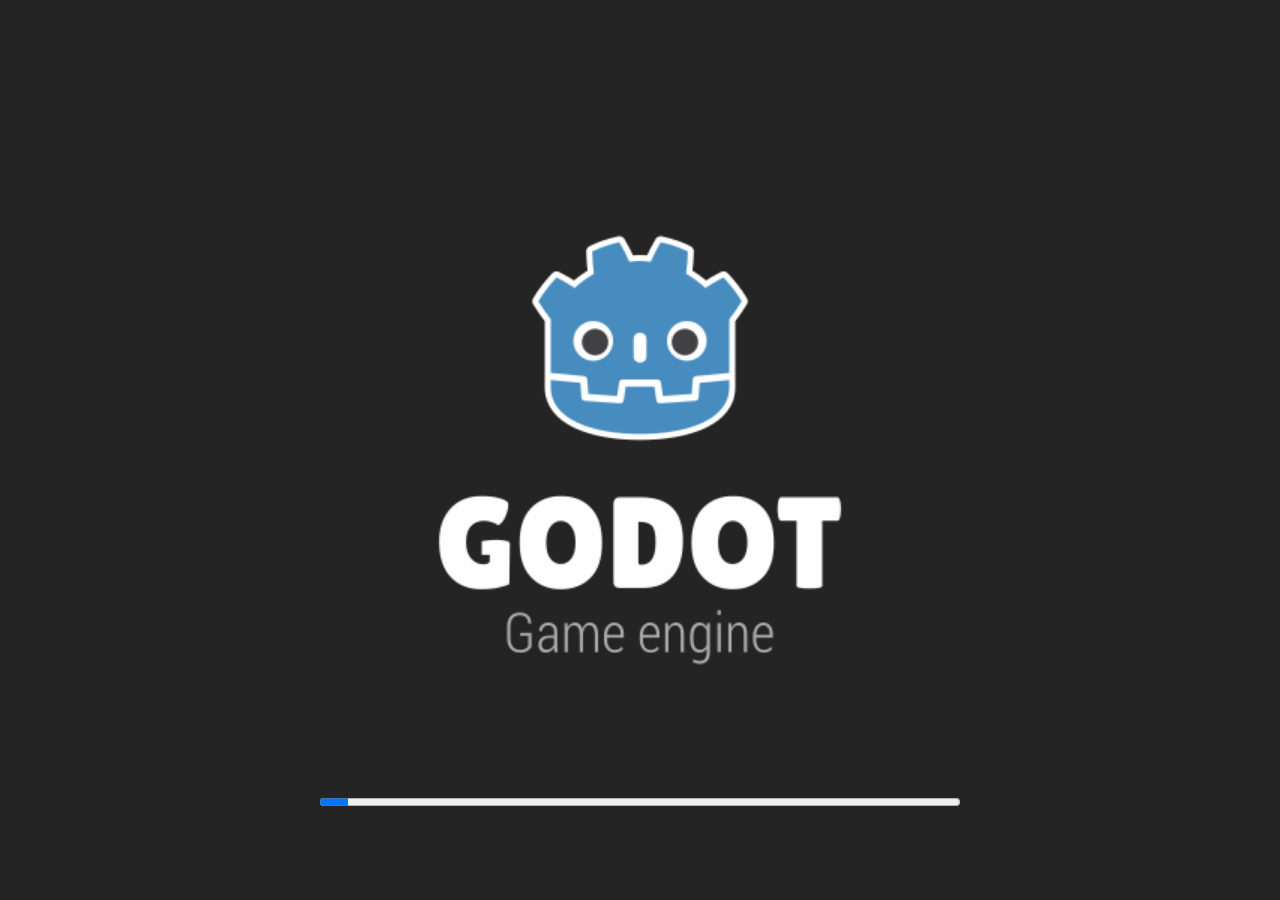
==== demo/godot/index.html @ a70f421c "试玩区替换为 Godot v11 战斗验证版（网页版） - demo/godot/：Godot 4.6.3 Web 导出（nothreads 变体，兼容 GitHub Pages   无自定义响应头的" ====
<!DOCTYPE html>
<html lang="en">
	<head>
		<meta charset="utf-8">
		<meta name="viewport" content="width=device-width, user-scalable=no, initial-scale=1.0">
		<title>DARKNIGHT v11 Combat Spike</title>
		<style>
html, body, #canvas {
	margin: 0;
	padding: 0;
	border: 0;
}

body {
	color: white;
	background-color: black;
	overflow: hidden;
	touch-action: none;
}

#canvas {
	display: block;
}

#canvas:focus {
	outline: none;
}

#status, #status-splash, #status-progress {
	position: absolute;
	left: 0;
	right: 0;
}

#status, #status-splash {
	top: 0;
	bottom: 0;
}

#status {
	background-color: #242424;
	display: flex;
	flex-direction: column;
	justify-content: center;
	align-items: center;
	visibility: hidden;
}

#status-splash {
	max-height: 100%;
	max-width: 100%;
	margin: auto;
}

#status-splash.show-image--false {
	display: none;
}

#status-splash.fullsize--true {
	height: 100%;
	width: 100%;
	object-fit: contain;
}

#status-splash.use-filter--false {
	image-rendering: pixelated;
}

#status-progress, #status-notice {
	display: none;
}

#status-progress {
	bottom: 10%;
	width: 50%;
	margin: 0 auto;
}

#status-notice {
	background-color: #5b3943;
	border-radius: 0.5rem;
	border: 1px solid #9b3943;
	color: #e0e0e0;
	font-family: 'Noto Sans', 'Droid Sans', Arial, sans-serif;
	line-height: 1.3;
	margin: 0 2rem;
	overflow: hidden;
	padding: 1rem;
	text-align: center;
	z-index: 1;
}
		</style>
		<link id="-gd-engine-icon" rel="icon" type="image/png" href="index.icon.png" />
<link rel="apple-touch-icon" href="index.apple-touch-icon.png"/>

	</head>
	<body>
		<canvas id="canvas">
			Your browser does not support the canvas tag.
		</canvas>

		<noscript>
			Your browser does not support JavaScript.
		</noscript>

		<div id="status">
			<img id="status-splash" class="show-image--true fullsize--true use-filter--true" src="index.png" alt="">
			<progress id="status-progress"></progress>
			<div id="status-notice"></div>
		</div>

		<script src="index.js"></script>
		<script>
const GODOT_CONFIG = {"args":[],"canvasResizePolicy":2,"emscriptenPoolSize":8,"ensureCrossOriginIsolationHeaders":true,"executable":"index","experimentalVK":false,"fileSizes":{"index.pck":1758872,"index.wasm":37700666},"focusCanvas":true,"gdextensionLibs":[],"godotPoolSize":4};
const GODOT_THREADS_ENABLED = false;
const engine = new Engine(GODOT_CONFIG);

(function () {
	const statusOverlay = document.getElementById('status');
	const statusProgress = document.getElementById('status-progress');
	const statusNotice = document.getElementById('status-notice');

	let initializing = true;
	let statusMode = '';

	function setStatusMode(mode) {
		if (statusMode === mode || !initializing) {
			return;
		}
		if (mode === 'hidden') {
			statusOverlay.remove();
			initializing = false;
			return;
		}
		statusOverlay.style.visibility = 'visible';
		statusProgress.style.display = mode === 'progress' ? 'block' : 'none';
		statusNotice.style.display = mode === 'notice' ? 'block' : 'none';
		statusMode = mode;
	}

	function setStatusNotice(text) {
		while (statusNotice.lastChild) {
			statusNotice.removeChild(statusNotice.lastChild);
		}
		const lines = text.split('\n');
		lines.forEach((line) => {
			statusNotice.appendChild(document.createTextNode(line));
			statusNotice.appendChild(document.createElement('br'));
		});
	}

	function displayFailureNotice(err) {
		console.error(err);
		if (err instanceof Error) {
			setStatusNotice(err.message);
		} else if (typeof err === 'string') {
			setStatusNotice(err);
		} else {
			setStatusNotice('An unknown error occurred.');
		}
		setStatusMode('notice');
		initializing = false;
	}

	const missing = Engine.getMissingFeatures({
		threads: GODOT_THREADS_ENABLED,
	});

	if (missing.length !== 0) {
		if (GODOT_CONFIG['serviceWorker'] && GODOT_CONFIG['ensureCrossOriginIsolationHeaders'] && 'serviceWorker' in navigator) {
			let serviceWorkerRegistrationPromise;
			try {
				serviceWorkerRegistrationPromise = navigator.serviceWorker.getRegistration();
			} catch (err) {
				serviceWorkerRegistrationPromise = Promise.reject(new Error('Service worker registration failed.'));
			}
			// There's a chance that installing the service worker would fix the issue
			Promise.race([
				serviceWorkerRegistrationPromise.then((registration) => {
					if (registration != null) {
						return Promise.reject(new Error('Service worker already exists.'));
					}
					return registration;
				}).then(() => engine.installServiceWorker()),
				// For some reason, `getRegistration()` can stall
				new Promise((resolve) => {
					setTimeout(() => resolve(), 2000);
				}),
			]).then(() => {
				// Reload if there was no error.
				window.location.reload();
			}).catch((err) => {
				console.error('Error while registering service worker:', err);
			});
		} else {
			// Display the message as usual
			const missingMsg = 'Error\nThe following features required to run Godot projects on the Web are missing:\n';
			displayFailureNotice(missingMsg + missing.join('\n'));
		}
	} else {
		setStatusMode('progress');
		engine.startGame({
			'onProgress': function (current, total) {
				if (current > 0 && total > 0) {
					statusProgress.value = current;
					statusProgress.max = total;
				} else {
					statusProgress.removeAttribute('value');
					statusProgress.removeAttribute('max');
				}
			},
		}).then(() => {
			setStatusMode('hidden');
		}, displayFailureNotice);
	}
}());
		</script>
	</body>
</html>
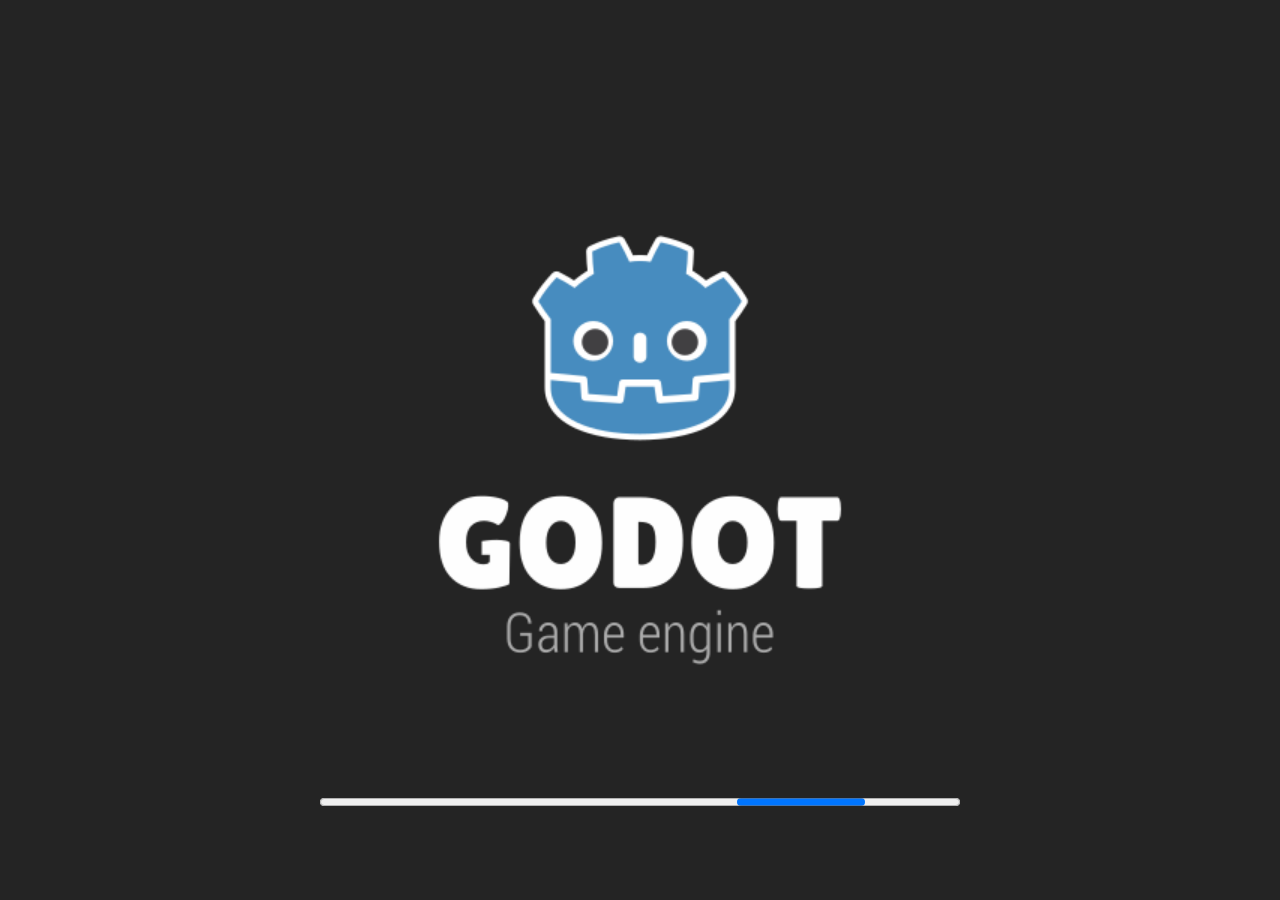
==== commit 48814982: "fix: restore official site and embed Godot v12" ====
--- a/demo/godot/index.html
+++ b/demo/godot/index.html
@@ -3,7 +3,7 @@
 	<head>
 		<meta charset="utf-8">
 		<meta name="viewport" content="width=device-width, user-scalable=no, initial-scale=1.0">
-		<title>DARKNIGHT v11 Combat Spike</title>
+		<title>DARKNIGHT Godot Mainline</title>
 		<style>
 html, body, #canvas {
 	margin: 0;
@@ -111,7 +111,7 @@
 
 		<script src="index.js"></script>
 		<script>
-const GODOT_CONFIG = {"args":[],"canvasResizePolicy":2,"emscriptenPoolSize":8,"ensureCrossOriginIsolationHeaders":true,"executable":"index","experimentalVK":false,"fileSizes":{"index.pck":1758872,"index.wasm":37700666},"focusCanvas":true,"gdextensionLibs":[],"godotPoolSize":4};
+const GODOT_CONFIG = {"args":[],"canvasResizePolicy":2,"emscriptenPoolSize":8,"ensureCrossOriginIsolationHeaders":true,"executable":"index","experimentalVK":false,"fileSizes":{"index.pck":15060152,"index.wasm":37700666},"focusCanvas":true,"gdextensionLibs":[],"godotPoolSize":4};
 const GODOT_THREADS_ENABLED = false;
 const engine = new Engine(GODOT_CONFIG);
 
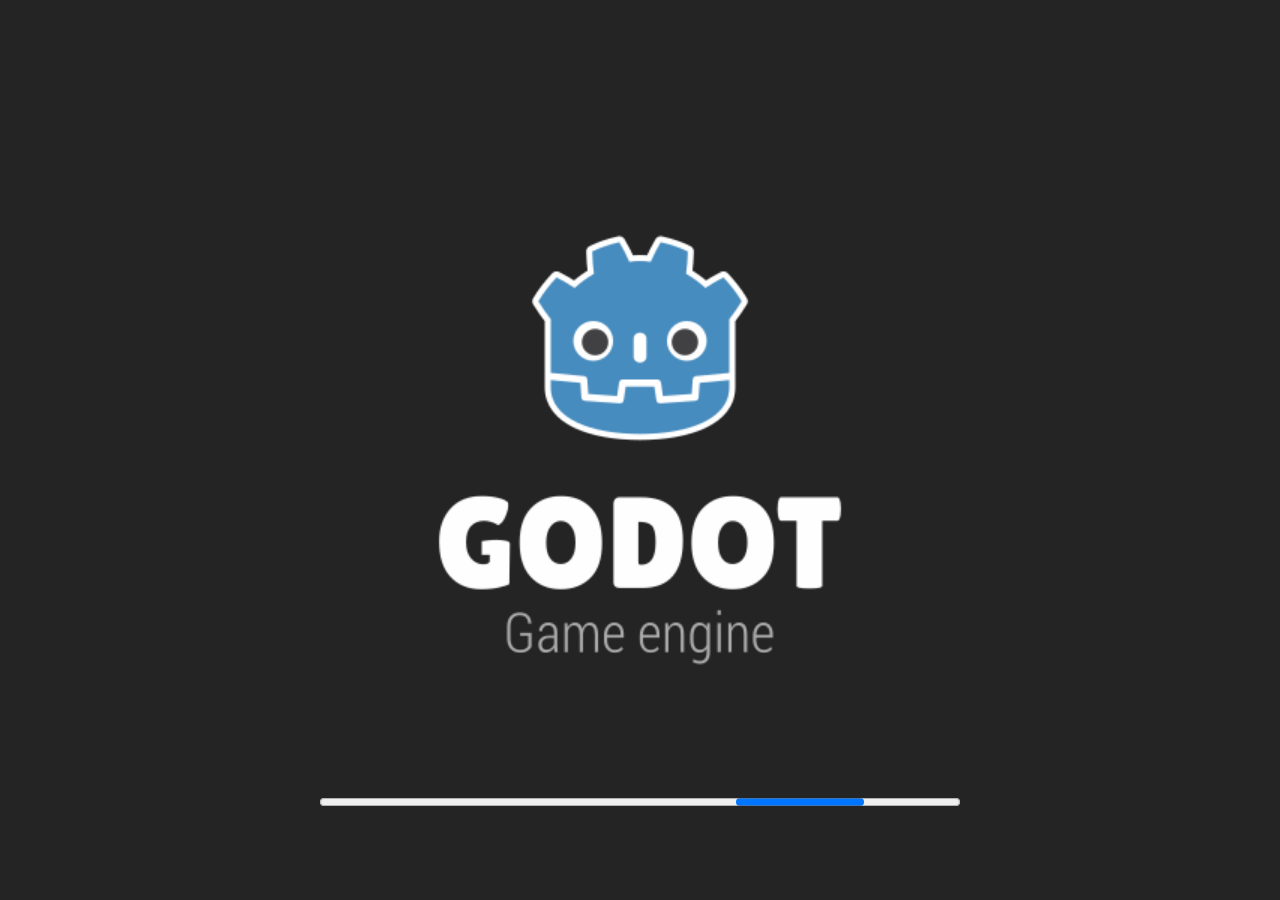
==== commit ac69ef00: "试玩内核替换为 v12.2 战斗手感重制版（保留官网新文案） - 保留上一次部署的官网 v12 规则文案与 version.json/.nojekyll - demo/godot/* 替换为 CI 构" ====
--- a/demo/godot/index.html
+++ b/demo/godot/index.html
@@ -3,7 +3,7 @@
 	<head>
 		<meta charset="utf-8">
 		<meta name="viewport" content="width=device-width, user-scalable=no, initial-scale=1.0">
-		<title>DARKNIGHT Godot Mainline</title>
+		<title>DARKNIGHT v12 Combat Training</title>
 		<style>
 html, body, #canvas {
 	margin: 0;
@@ -111,7 +111,7 @@
 
 		<script src="index.js"></script>
 		<script>
-const GODOT_CONFIG = {"args":[],"canvasResizePolicy":2,"emscriptenPoolSize":8,"ensureCrossOriginIsolationHeaders":true,"executable":"index","experimentalVK":false,"fileSizes":{"index.pck":15060152,"index.wasm":37700666},"focusCanvas":true,"gdextensionLibs":[],"godotPoolSize":4};
+const GODOT_CONFIG = {"args":[],"canvasResizePolicy":2,"emscriptenPoolSize":8,"ensureCrossOriginIsolationHeaders":true,"executable":"index","experimentalVK":false,"fileSizes":{"index.pck":1881868,"index.wasm":37700666},"focusCanvas":true,"gdextensionLibs":[],"godotPoolSize":4};
 const GODOT_THREADS_ENABLED = false;
 const engine = new Engine(GODOT_CONFIG);
 
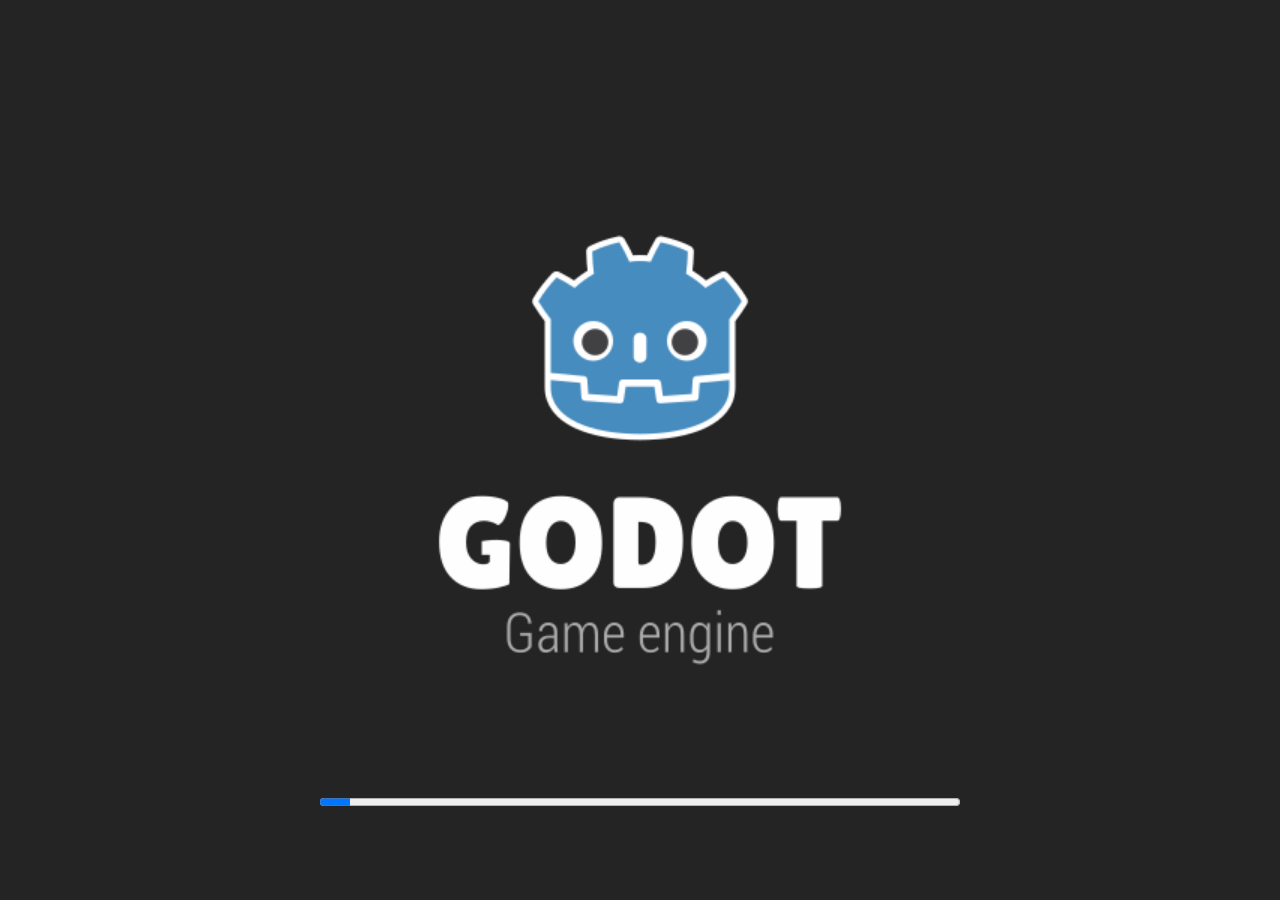
==== commit 8a529c6b: "试玩内核更新 v12.3：选中牌完整可见/防御键=Space/全屏/抽弃牌动效 Co-Authored-By: Claude Fable 5 <noreply@anthropic.com> Claud" ====
--- a/demo/godot/index.html
+++ b/demo/godot/index.html
@@ -111,7 +111,7 @@
 
 		<script src="index.js"></script>
 		<script>
-const GODOT_CONFIG = {"args":[],"canvasResizePolicy":2,"emscriptenPoolSize":8,"ensureCrossOriginIsolationHeaders":true,"executable":"index","experimentalVK":false,"fileSizes":{"index.pck":1881868,"index.wasm":37700666},"focusCanvas":true,"gdextensionLibs":[],"godotPoolSize":4};
+const GODOT_CONFIG = {"args":[],"canvasResizePolicy":2,"emscriptenPoolSize":8,"ensureCrossOriginIsolationHeaders":true,"executable":"index","experimentalVK":false,"fileSizes":{"index.pck":1892636,"index.wasm":37700666},"focusCanvas":true,"gdextensionLibs":[],"godotPoolSize":4};
 const GODOT_THREADS_ENABLED = false;
 const engine = new Engine(GODOT_CONFIG);
 
